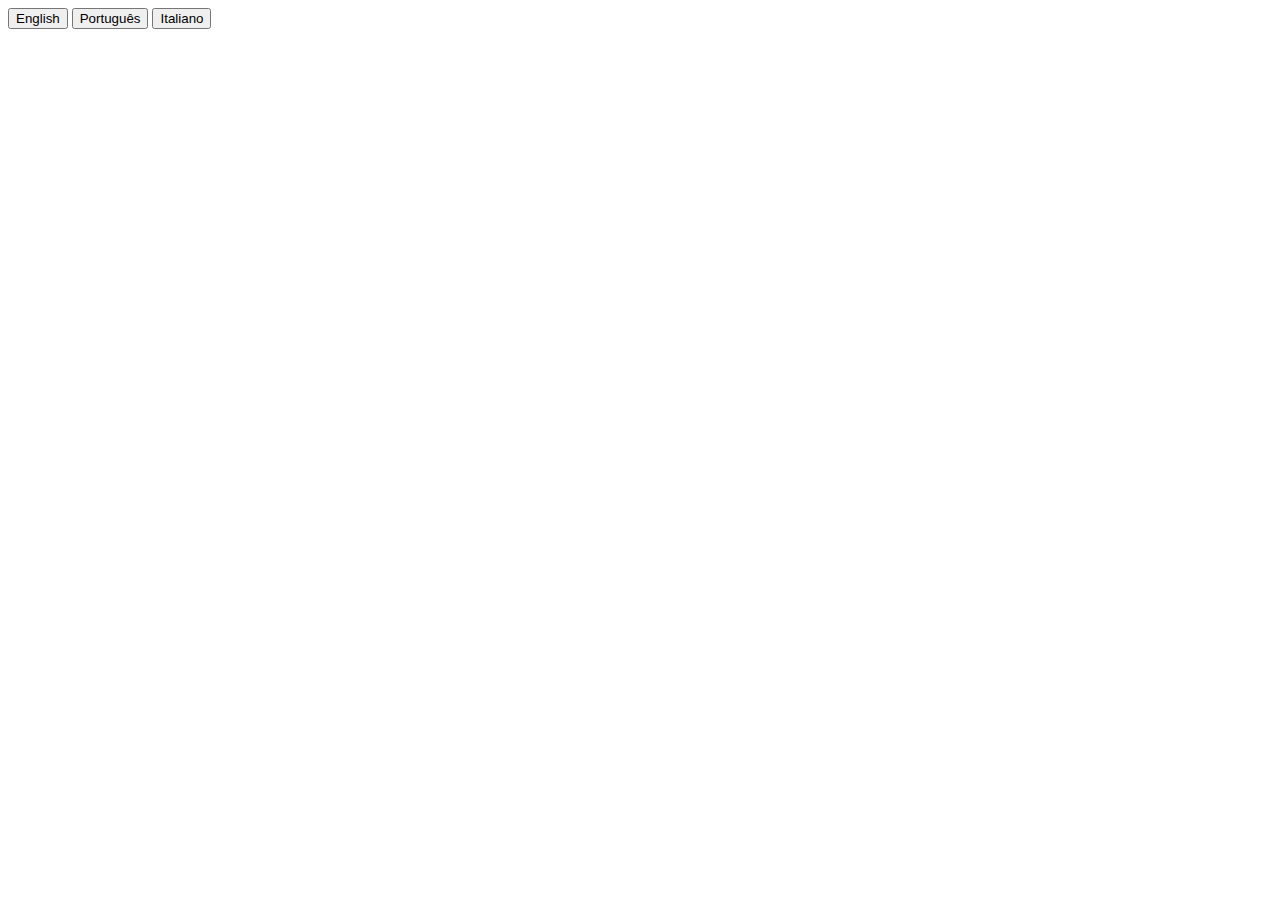
==== index.html @ 01fd0aaa "index e cvs em branco" ====
<!DOCTYPE html>
<html lang="en">
<head>
    <meta charset="UTF-8">
    <meta name="viewport" content="width=device-width, initial-scale=1.0">
    <title>Curriculum Vitae</title>
</head>
<body>
    <a href="curriculum/cv_ingles.html"><button>English</button></a>
    <a href="curriculum/cv_portugues.html"><button>Português</button></a>
    <a href="curriculum/cv_italiano.html"><button>Italiano</button></a>
</body>
</html>
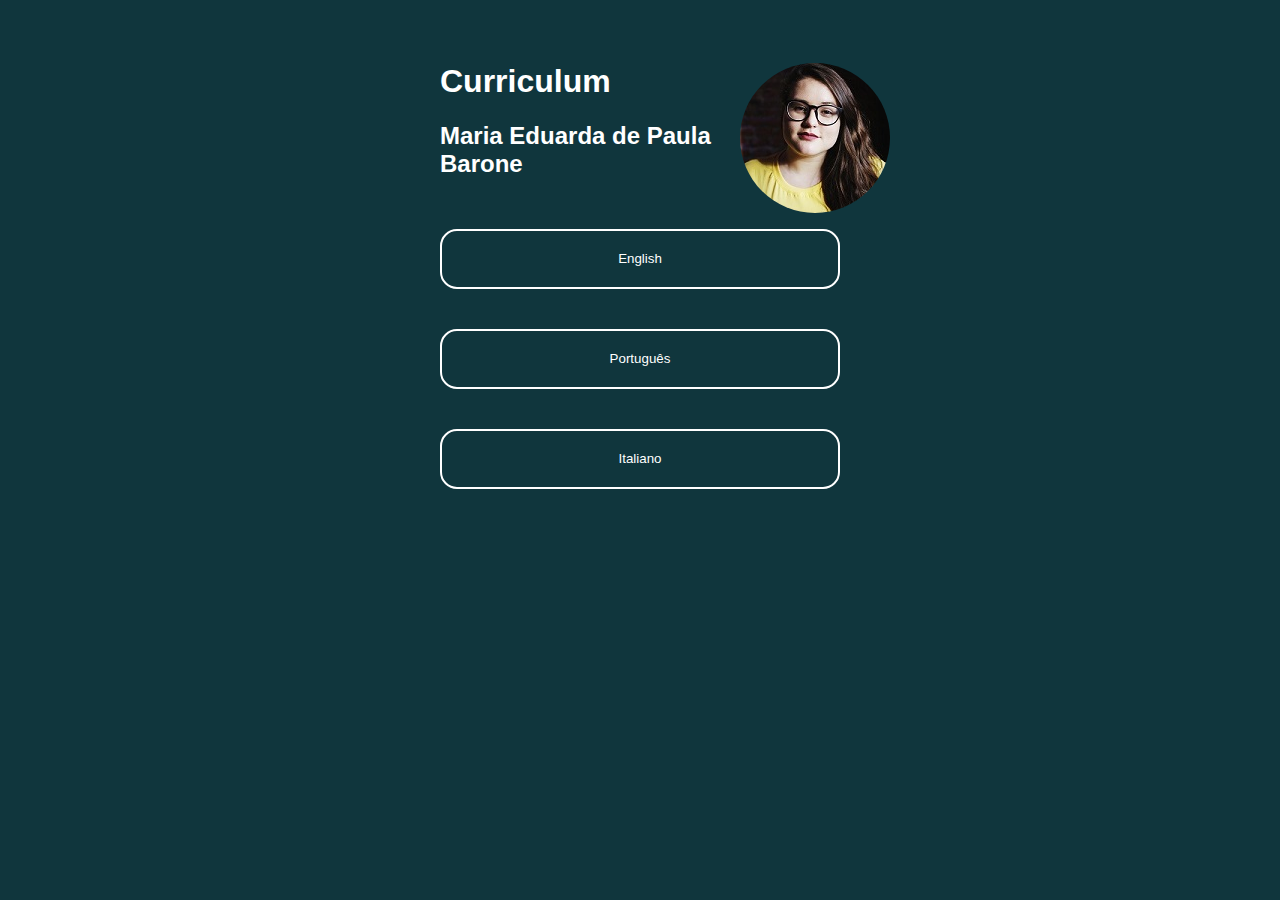
==== commit ca24f2f8: "index concluido" ====
--- a/index.html
+++ b/index.html
@@ -4,10 +4,20 @@
     <meta charset="UTF-8">
     <meta name="viewport" content="width=device-width, initial-scale=1.0">
     <title>Curriculum Vitae</title>
+    <link rel="stylesheet" href="estilo\styleDefault.css">
 </head>
 <body>
-    <a href="curriculum/cv_ingles.html"><button>English</button></a>
-    <a href="curriculum/cv_portugues.html"><button>Português</button></a>
-    <a href="curriculum/cv_italiano.html"><button>Italiano</button></a>
+    <main>
+        <p >
+            <img src="img/fotoPerfil.jpg" alt="" class="perfil">
+            <div class="tituloFoto">
+                <h1>Curriculum</h1>
+                <h2>Maria Eduarda de Paula Barone</h2>
+            </div>
+        </p>
+        <a href="curriculum/cv_ingles.html"><button>English</button></a>
+        <a href="curriculum/cv_portugues.html"><button>Português</button></a>
+        <a href="curriculum/cv_italiano.html"><button>Italiano</button></a>
+    </main>
 </body>
 </html>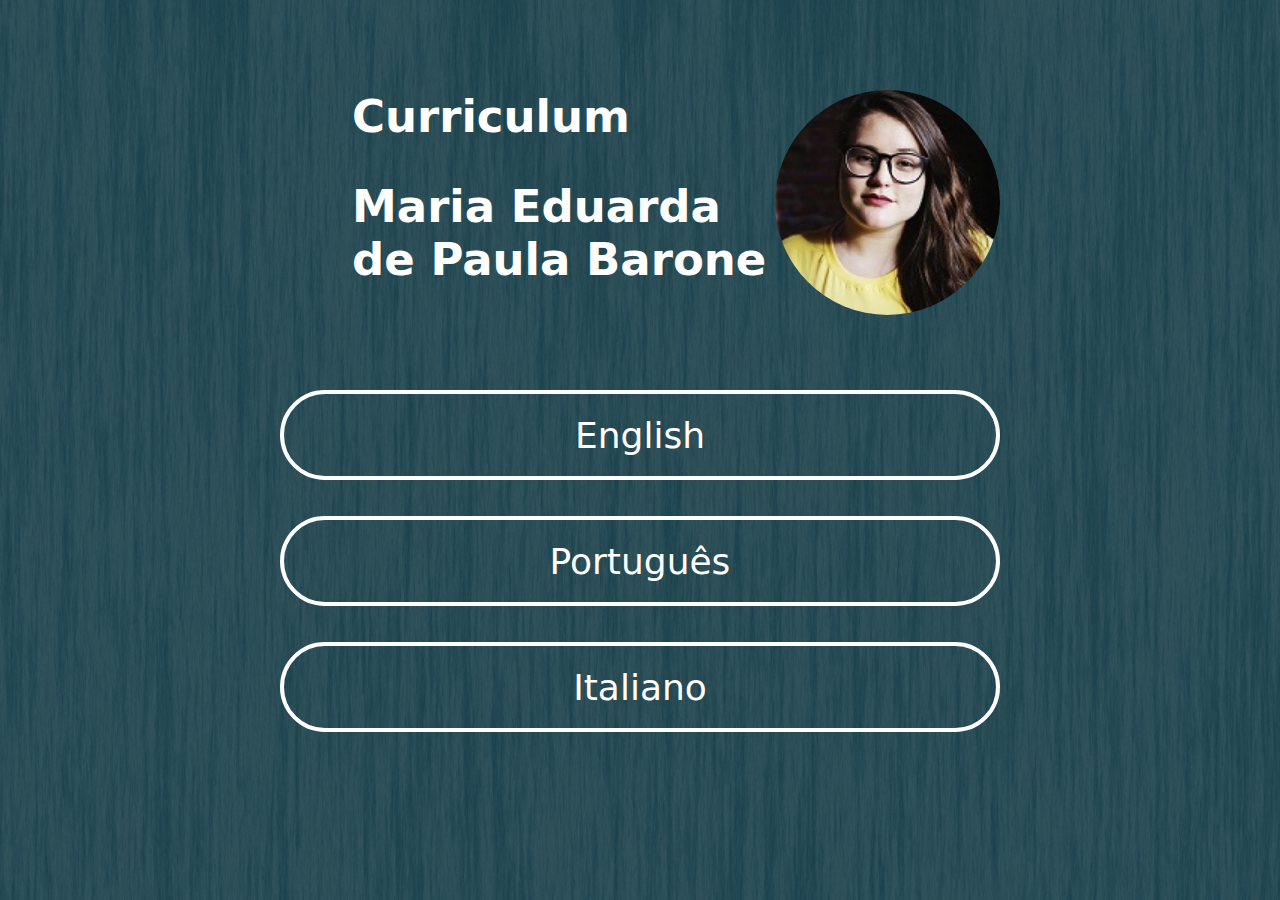
==== commit 5b738954: "CVs atualizados" ====
--- a/index.html
+++ b/index.html
@@ -7,17 +7,19 @@
     <link rel="stylesheet" href="estilo\styleDefault.css">
 </head>
 <body>
-    <main>
-        <p >
-            <img src="img/fotoPerfil.jpg" alt="" class="perfil">
-            <div class="tituloFoto">
-                <h1>Curriculum</h1>
-                <h2>Maria Eduarda de Paula Barone</h2>
-            </div>
-        </p>
-        <a href="curriculum/cv_ingles.html"><button>English</button></a>
-        <a href="curriculum/cv_portugues.html"><button>Português</button></a>
-        <a href="curriculum/cv_italiano.html"><button>Italiano</button></a>
-    </main>
+    <div class="absoluta">
+        <main>
+            <p>
+                <img src="img/fotoPerfil.jpg" alt="" class="perfil">
+                <div class="tituloFoto">
+                    <h1>Curriculum</h1>
+                    <h2>Maria Eduarda de Paula Barone</h2>
+                </div>
+            </p>
+            <a href="curriculum/cv_ingles.html"><button>English</button></a>
+            <a href="curriculum/cv_portugues.html"><button>Português</button></a>
+            <a href="curriculum/cv_italiano.html"><button>Italiano</button></a>
+        </main>
+    </div>
 </body>
 </html>